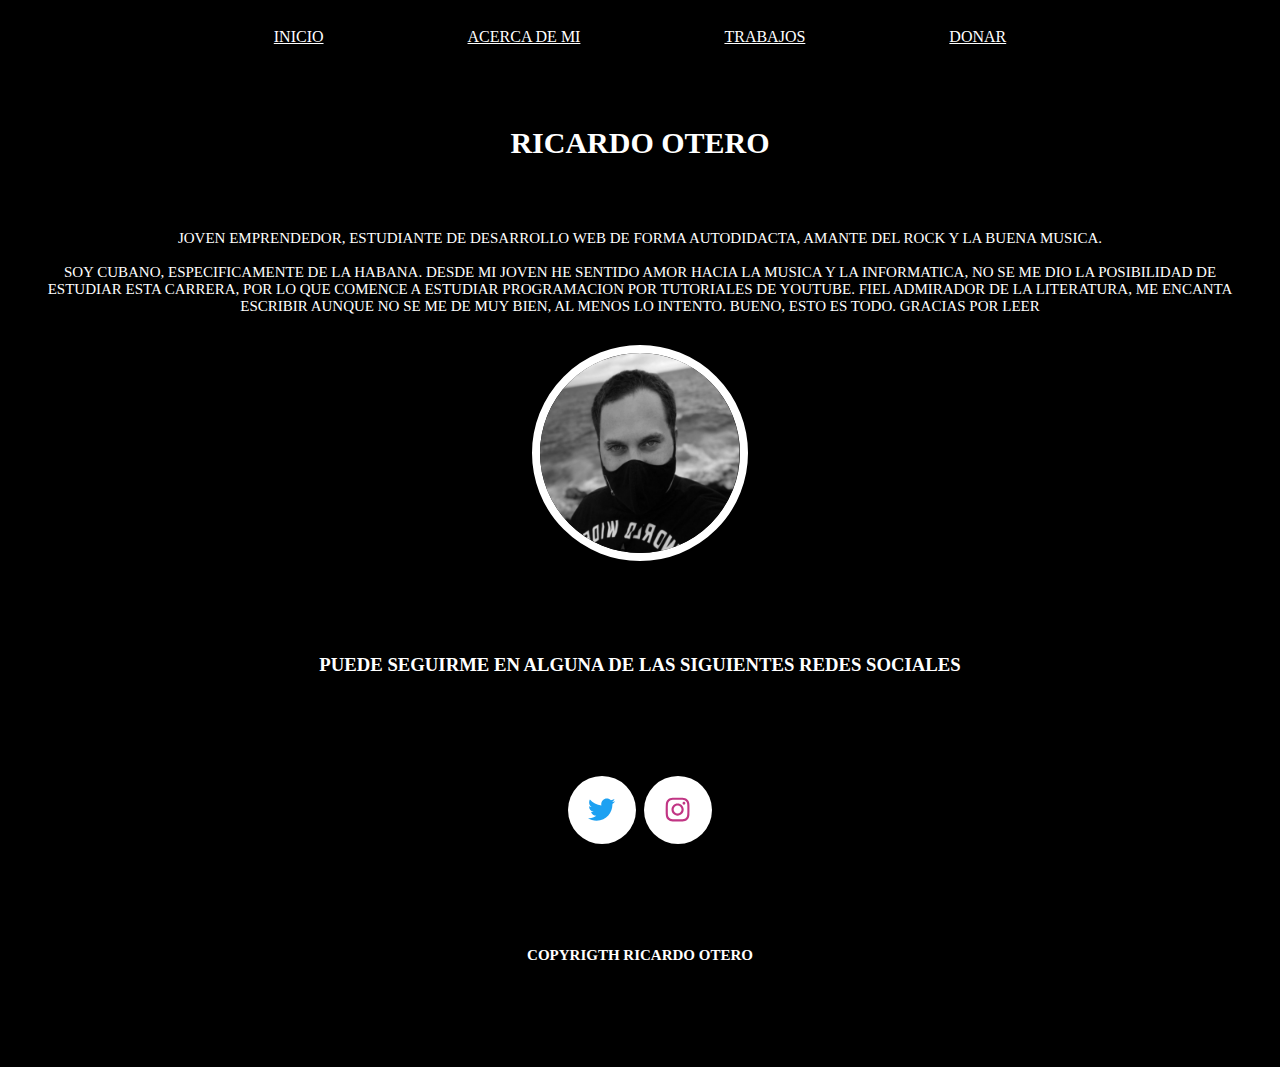
==== template/acercaDe.html @ 52e75847 "Add files via upload" ====
<!DOCTYPE html>

<html>
<head>
    <meta charset= utf-8 />
<meta name="author" content="Ricardo Otero" />
<meta name="copyright" content="Ricardo Otero" />
<meta name="robots" content="index"/>
<meta name="robots" content="follow"/>
<link rel="icon" type="image/x-icon" href="#" />
		<link rel="stylesheet" href="https://netdna.bootstrapcdn.com/font-awesome/4.0.3/css/font-awesome.css">
		<link href='https://fonts.googleapis.com/css?family=Roboto|Roboto+Slab:400,700' rel='stylesheet' type='text/css'>

<meta name="description" content="Pagina personal de Ricardo Otero.">
	<title>Ricardo Otero</title>
	<link href="style.css" rel="stylesheet" />
</head>
<body>



<nav class="navigation" id="main-navigation">
<div>
<li><a  class="a" href="../index.html">Inicio</a></li>
<li><a class="a"  href="acercaDe.html">Acerca de mi</a></li>
<li><a  class="a" href="proyectos.html">Trabajos</a></li>
<li><a  class="a" href="Donar.html">Donar</a></li>
</nav>





<div>


	<h1 class="RicardoOtero">Ricardo Otero</h1>
	<p class="description">Joven emprendedor, estudiante de desarrollo web de forma autodidacta, amante del rock y la buena musica. <br> <br> Soy Cubano, especificamente de La Habana. Desde mi joven he sentido amor hacia la musica y la informatica, no se me dio la posibilidad de estudiar esta carrera, por lo que comence a estudiar programacion por tutoriales de YouTube. Fiel admirador de la literatura, me encanta escribir aunque no se me de muy bien, al menos lo intento. Bueno, esto es todo. Gracias por leer </p>


	<img class="foto" src="image/a.png">




<div class="social-btns">

	<h3 class="estoyEn">Puede seguirme en alguna de las siguientes redes sociales</h3>
 


			

<div class="social-buttons">

 <a href="https://twitter.com/RockerQba" target="blank_" class="social-buttons__button social-button social-button--twitter">
 <span class="social-button__inner">
 <svg aria-hidden="true" focusable="false" data-prefix="fab" data-icon="twitter" class="svg-inline--fa fa-twitter fa-w-16" role="img" xmlns="http://www.w3.org/2000/svg" viewBox="0 0 512 512"><path fill="currentColor" d="M459.37 151.716c.325 4.548.325 9.097.325 13.645 0 138.72-105.583 298.558-298.558 298.558-59.452 0-114.68-17.219-161.137-47.106 8.447.974 16.568 1.299 25.34 1.299 49.055 0 94.213-16.568 130.274-44.832-46.132-.975-84.792-31.188-98.112-72.772 6.498.974 12.995 1.624 19.818 1.624 9.421 0 18.843-1.3 27.614-3.573-48.081-9.747-84.143-51.98-84.143-102.985v-1.299c13.969 7.797 30.214 12.67 47.431 13.319-28.264-18.843-46.781-51.005-46.781-87.391 0-19.492 5.197-37.36 14.294-52.954 51.655 63.675 129.3 105.258 216.365 109.807-1.624-7.797-2.599-15.918-2.599-24.04 0-57.828 46.782-104.934 104.934-104.934 30.213 0 57.502 12.67 76.67 33.137 23.715-4.548 46.456-13.32 66.599-25.34-7.798 24.366-24.366 44.833-46.132 57.827 21.117-2.273 41.584-8.122 60.426-16.243-14.292 20.791-32.161 39.308-52.628 54.253z"></path></svg>
 </span>
 </a>
 <a href="https://www.instagram.com/invites/contact/?i=5ghiut43b5jh&utm_content=4kv2tf5
 " target="blank_" class="social-buttons__button social-button social-button--instagram">
 <span class="social-button__inner">
 <svg aria-hidden="true" focusable="false" data-prefix="fab" data-icon="instagram" class="svg-inline--fa fa-instagram fa-w-14" role="img" xmlns="http://www.w3.org/2000/svg" viewBox="0 0 448 512"><path fill="currentColor" d="M224.1 141c-63.6 0-114.9 51.3-114.9 114.9s51.3 114.9 114.9 114.9S339 319.5 339 255.9 287.7 141 224.1 141zm0 189.6c-41.1 0-74.7-33.5-74.7-74.7s33.5-74.7 74.7-74.7 74.7 33.5 74.7 74.7-33.6 74.7-74.7 74.7zm146.4-194.3c0 14.9-12 26.8-26.8 26.8-14.9 0-26.8-12-26.8-26.8s12-26.8 26.8-26.8 26.8 12 26.8 26.8zm76.1 27.2c-1.7-35.9-9.9-67.7-36.2-93.9-26.2-26.2-58-34.4-93.9-36.2-37-2.1-147.9-2.1-184.9 0-35.8 1.7-67.6 9.9-93.9 36.1s-34.4 58-36.2 93.9c-2.1 37-2.1 147.9 0 184.9 1.7 35.9 9.9 67.7 36.2 93.9s58 34.4 93.9 36.2c37 2.1 147.9 2.1 184.9 0 35.9-1.7 67.7-9.9 93.9-36.2 26.2-26.2 34.4-58 36.2-93.9 2.1-37 2.1-147.8 0-184.8zM398.8 388c-7.8 19.6-22.9 34.7-42.6 42.6-29.5 11.7-99.5 9-132.1 9s-102.7 2.6-132.1-9c-19.6-7.8-34.7-22.9-42.6-42.6-11.7-29.5-9-99.5-9-132.1s-2.6-102.7 9-132.1c7.8-19.6 22.9-34.7 42.6-42.6 29.5-11.7 99.5-9 132.1-9s102.7-2.6 132.1 9c19.6 7.8 34.7 22.9 42.6 42.6 11.7 29.5 9 99.5 9 132.1s2.7 102.7-9 132.1z"></path></svg>
 </span>
 </a>

 </span>
 </a>
</div>








<footer>  <h2>copyrigth Ricardo Otero</h2></footer>

</div>

</div>


<script src="code.js" type="text/javascript"></script>
</body>
</html>
---- template/style.css ----
.navigation{

  overflow: hidden;
  height: 10000%;
}

.navigation li{
padding: 20px;
text-align: right;
display: inline-block;
}


.a{

 margin:50px;
 color: white;
}


  body{

	
		background-color:black;
		font-family: arial black;
		text-align: center;
		text-transform: uppercase;
		color: #fff;}

  	

.RicardoOtero{
  font-size: 30px;
  padding: 40px;
}
.description{
  font-size: 15px;
  margin: 20px;
  padding: 10px;
}

img{
  cursor: pointer;
  width: 200px;
  height: 200px;
  border-radius: 50%;
  border-color: white;
  border-width: 8px;
  border-style: solid;
  filter:grayscale(100%);
  transform:none;
  -webkit-transition: -webkit-transform 0.3s ease-out;
 -moz-transition: -moz-transform 0.3s ease-out;
}
img:hover{
  transform: rotate(360deg);
  filter:grayscale(0%);
}

.estoyEn{
  padding: 70px;
}





.social-buttons {
  display: flex;
  flex-wrap: wrap;
  justify-content: center;
  
}
.social-buttons__button {
  margin: 10px 3px 0;
}

.social-button {
  position: relative;
  display: flex;
  justify-content: center;
  align-items: center;
  outline: none;
  width: 70px;
  height: 70px;
  text-decoration: none;
}
.social-button__inner {
  position: relative;
  display: flex;
  align-items: center;
  justify-content: center;
  width: calc(100% - 2px);
  height: calc(100% - 2px);
  border-radius: 100%;
  background: #fff;
  text-align: center;
}
.social-button i,
.social-button svg {
  position: relative;
  z-index: 1;
  transition: 0.3s;
}
.social-button i {
  font-size: 28px;
}
.social-button svg {
  height: 40%;
  width: 40%;
}
.social-button::after {
  content: "";
  position: absolute;
  top: 0;
  left: 50%;
  display: block;
  width: 0;
  height: 0;
  border-radius: 100%;
  transition: 0.3s;
}
.social-button:focus, .social-button:hover {
  color: #fff!important;
}
.social-button:focus::after, .social-button:hover::after {
  width: 100%;
  height: 100%;
  margin-left: -50%;
}

.social-button--facebook {
  color: #3b5998 !important;
}
.social-button--facebook::after {
  background: #3b5998;
}
.social-button--twitter {
  color: #1da1f2 !important;
}
.social-button--twitter::after {
  background: #1da1f2;
}

.social-button--instagram {
 color: #c13584 !important;
}
.social-button--instagram::after {
  background: #c13584;
}



footer{
 font-size: 10px;
 margin-top: 40px;
 margin: 30px;
}

.dm{
  justify-content: center;
  padding-top: 10px;  
}


footer{
  min-height: 120%;
  padding: 60px;
  font-size: 10px;
}

.a {
 -webkit-transition: -webkit-transform 1s ease-out;
 -moz-transition: -moz-transform 1s ease-out;
 transition: transform 1s ease-out;
}
.a:hover {
 -webkit-transform: rotate(460deg);
 -moz-transform: rotate(460deg);
 transform: rotate(460deg);
 border-radius: 100%;
 background: #3A3A3A;
}


.aProyecto{
  color: white;
  font-size: 15px;
  padding: 20px;
  display: block;
}
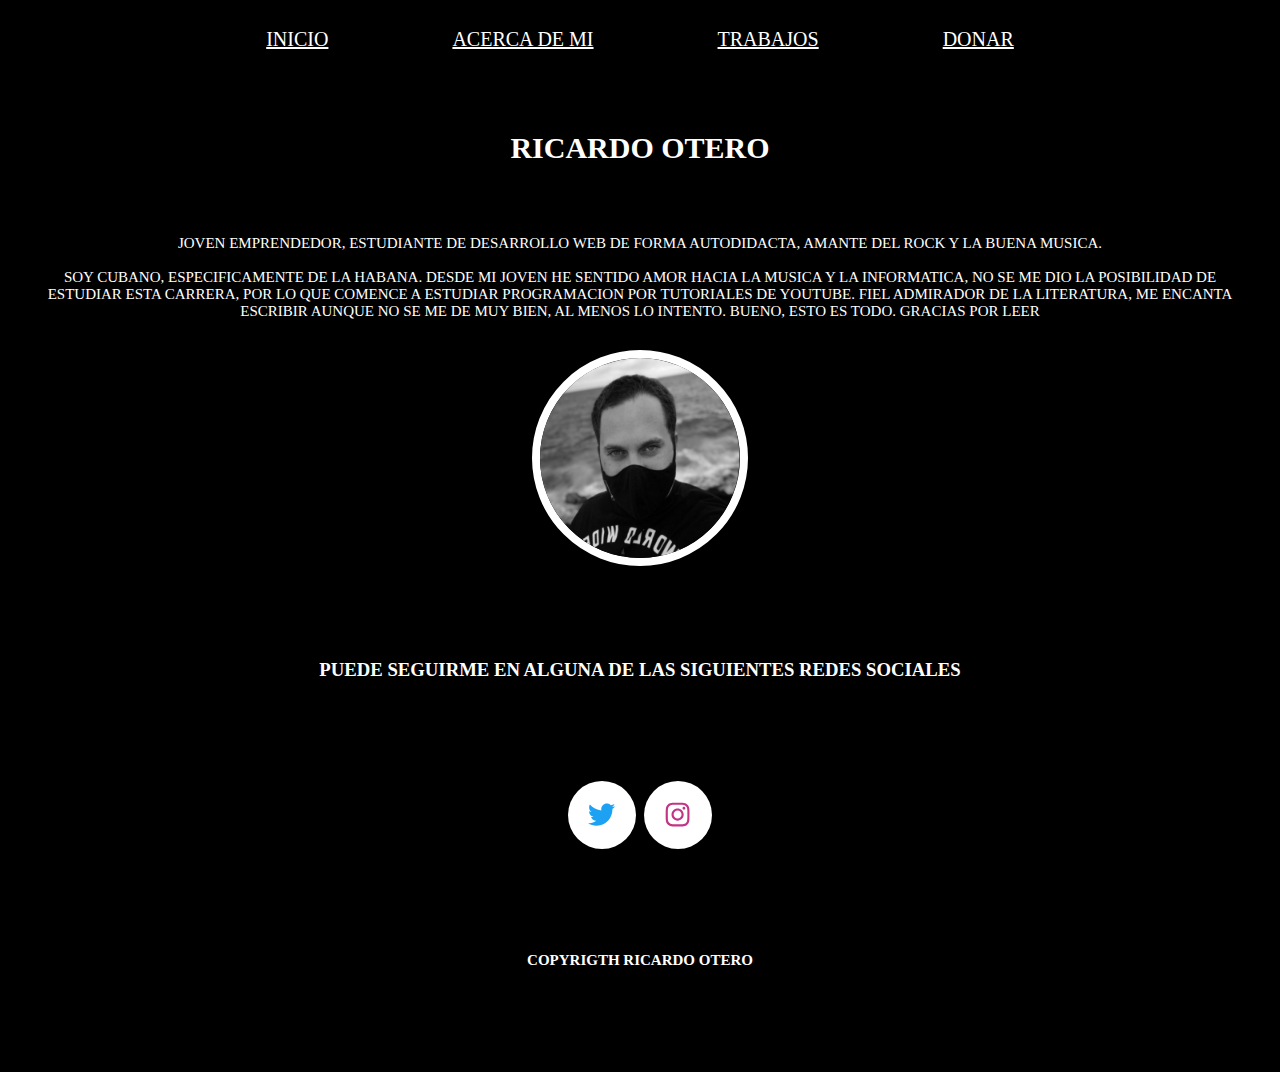
==== commit b8ad2cd4: "Add files via upload" ====
--- a/template/acercaDe.html
+++ b/template/acercaDe.html
@@ -21,13 +21,11 @@
 
 <nav class="navigation" id="main-navigation">
 <div>
-<li><a  class="a" href="../index.html">Inicio</a></li>
-<li><a class="a"  href="acercaDe.html">Acerca de mi</a></li>
-<li><a  class="a" href="proyectos.html">Trabajos</a></li>
-<li><a  class="a" href="Donar.html">Donar</a></li>
+<li><a class="aRojo" href="../index.html">Inicio</a></li>
+<li><a class="aNaranja" href="acercaDe.html">Acerca de mi</a></li>
+<li><a class="aAmarillo" href="proyectos.html">Trabajos</a></li>
+<li><a class="aBlanco" href="">Donar</a></li>
 </nav>
-
-
 
 
 
--- a/template/style.css
+++ b/template/style.css
@@ -1,4 +1,3 @@
-
 
 .navigation{
 
@@ -12,12 +11,63 @@
 display: inline-block;
 }
 
-
-.a{
-
- margin:50px;
+a{
  color: white;
-}
+ font-size: 20px;
+}
+a:hover{
+  font-size: 28px;
+}
+
+
+.aRojo{
+  background: none;
+  padding: 40px;
+}
+.aRojo:hover{
+  background: #FF0B00;
+  color: black;
+
+}
+
+.aNaranja{
+  background: none;
+  padding: 40px;
+}
+
+
+.aNaranja:hover{
+  background: #F47600;
+  color: black;
+}
+
+.aAmarillo{
+  background: none;
+  padding: 40px;
+}
+.aAmarillo:hover{
+  background: #FFFD00;
+  color: black;
+}
+
+.aBlanco{
+  background: none;
+  padding: 40px;
+}
+
+
+.aBlanco:hover{
+  background: white;
+  color: black;
+}
+
+
+
+
+
+
+
+
 
 
   body{
@@ -190,4 +240,12 @@
   font-size: 15px;
   padding: 20px;
   display: block;
+}
+
+.h1Proyecto:hover{
+  color: red;
+}
+
+.todo{
+  margin-top: 100px;
 }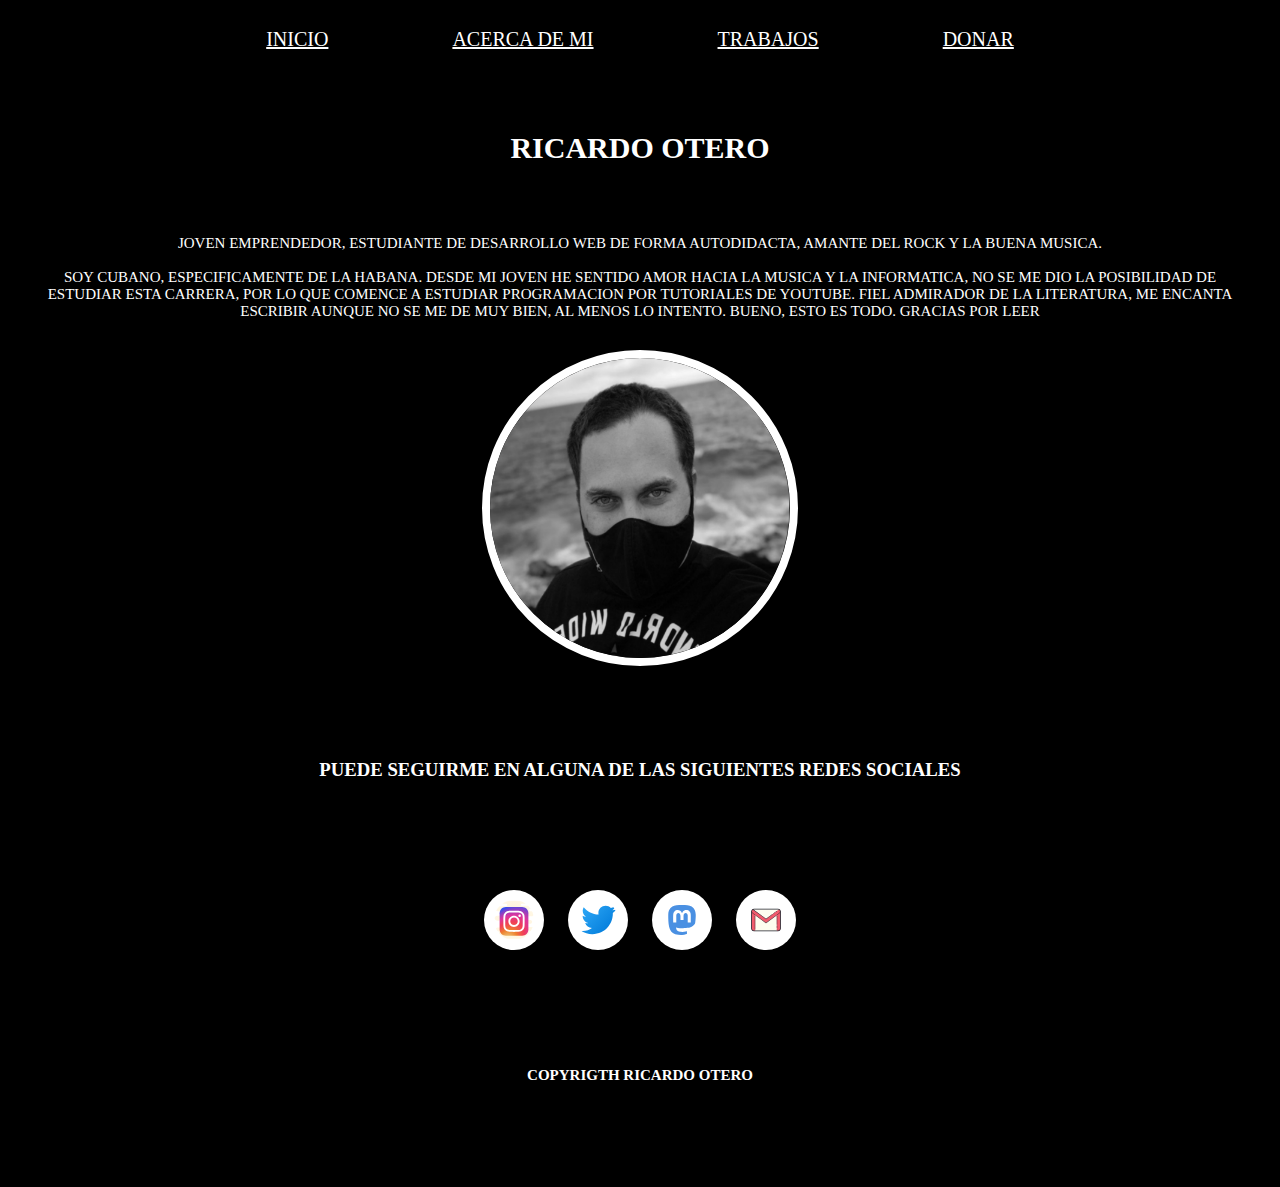
==== commit dfd1a782: "Add files via upload" ====
--- a/template/acercaDe.html
+++ b/template/acercaDe.html
@@ -24,7 +24,7 @@
 <li><a class="aRojo" href="../index.html">Inicio</a></li>
 <li><a class="aNaranja" href="acercaDe.html">Acerca de mi</a></li>
 <li><a class="aAmarillo" href="proyectos.html">Trabajos</a></li>
-<li><a class="aBlanco" href="">Donar</a></li>
+<li><a class="aBlanco" href="https://qvapay.com/payme/rop010698">Donar</a></li>
 </nav>
 
 
@@ -36,7 +36,7 @@
 	<p class="description">Joven emprendedor, estudiante de desarrollo web de forma autodidacta, amante del rock y la buena musica. <br> <br> Soy Cubano, especificamente de La Habana. Desde mi joven he sentido amor hacia la musica y la informatica, no se me dio la posibilidad de estudiar esta carrera, por lo que comence a estudiar programacion por tutoriales de YouTube. Fiel admirador de la literatura, me encanta escribir aunque no se me de muy bien, al menos lo intento. Bueno, esto es todo. Gracias por leer </p>
 
 
-	<img class="foto" src="image/a.png">
+	<img class="imagenGira" src="image/a.png">
 
 
 
@@ -49,27 +49,20 @@
 
 			
 
-<div class="social-buttons">
-
- <a href="https://twitter.com/RockerQba" target="blank_" class="social-buttons__button social-button social-button--twitter">
- <span class="social-button__inner">
- <svg aria-hidden="true" focusable="false" data-prefix="fab" data-icon="twitter" class="svg-inline--fa fa-twitter fa-w-16" role="img" xmlns="http://www.w3.org/2000/svg" viewBox="0 0 512 512"><path fill="currentColor" d="M459.37 151.716c.325 4.548.325 9.097.325 13.645 0 138.72-105.583 298.558-298.558 298.558-59.452 0-114.68-17.219-161.137-47.106 8.447.974 16.568 1.299 25.34 1.299 49.055 0 94.213-16.568 130.274-44.832-46.132-.975-84.792-31.188-98.112-72.772 6.498.974 12.995 1.624 19.818 1.624 9.421 0 18.843-1.3 27.614-3.573-48.081-9.747-84.143-51.98-84.143-102.985v-1.299c13.969 7.797 30.214 12.67 47.431 13.319-28.264-18.843-46.781-51.005-46.781-87.391 0-19.492 5.197-37.36 14.294-52.954 51.655 63.675 129.3 105.258 216.365 109.807-1.624-7.797-2.599-15.918-2.599-24.04 0-57.828 46.782-104.934 104.934-104.934 30.213 0 57.502 12.67 76.67 33.137 23.715-4.548 46.456-13.32 66.599-25.34-7.798 24.366-24.366 44.833-46.132 57.827 21.117-2.273 41.584-8.122 60.426-16.243-14.292 20.791-32.161 39.308-52.628 54.253z"></path></svg>
- </span>
- </a>
- <a href="https://www.instagram.com/invites/contact/?i=5ghiut43b5jh&utm_content=4kv2tf5
- " target="blank_" class="social-buttons__button social-button social-button--instagram">
- <span class="social-button__inner">
- <svg aria-hidden="true" focusable="false" data-prefix="fab" data-icon="instagram" class="svg-inline--fa fa-instagram fa-w-14" role="img" xmlns="http://www.w3.org/2000/svg" viewBox="0 0 448 512"><path fill="currentColor" d="M224.1 141c-63.6 0-114.9 51.3-114.9 114.9s51.3 114.9 114.9 114.9S339 319.5 339 255.9 287.7 141 224.1 141zm0 189.6c-41.1 0-74.7-33.5-74.7-74.7s33.5-74.7 74.7-74.7 74.7 33.5 74.7 74.7-33.6 74.7-74.7 74.7zm146.4-194.3c0 14.9-12 26.8-26.8 26.8-14.9 0-26.8-12-26.8-26.8s12-26.8 26.8-26.8 26.8 12 26.8 26.8zm76.1 27.2c-1.7-35.9-9.9-67.7-36.2-93.9-26.2-26.2-58-34.4-93.9-36.2-37-2.1-147.9-2.1-184.9 0-35.8 1.7-67.6 9.9-93.9 36.1s-34.4 58-36.2 93.9c-2.1 37-2.1 147.9 0 184.9 1.7 35.9 9.9 67.7 36.2 93.9s58 34.4 93.9 36.2c37 2.1 147.9 2.1 184.9 0 35.9-1.7 67.7-9.9 93.9-36.2 26.2-26.2 34.4-58 36.2-93.9 2.1-37 2.1-147.8 0-184.8zM398.8 388c-7.8 19.6-22.9 34.7-42.6 42.6-29.5 11.7-99.5 9-132.1 9s-102.7 2.6-132.1-9c-19.6-7.8-34.7-22.9-42.6-42.6-11.7-29.5-9-99.5-9-132.1s-2.6-102.7 9-132.1c7.8-19.6 22.9-34.7 42.6-42.6 29.5-11.7 99.5-9 132.1-9s102.7-2.6 132.1 9c19.6 7.8 34.7 22.9 42.6 42.6 11.7 29.5 9 99.5 9 132.1s2.7 102.7-9 132.1z"></path></svg>
- </span>
- </a>
-
- </span>
- </a>
-</div>
-
-
-
-
+ <div class="redesSociales">
+ <a href="https://www.instagram.com/rockermen5">
+   <img class="imgRedes" src="../image/instagram.svg" alt="instagram" /></a>
+ 
+ <a href="https://twitter.com/RockerQba">
+   <img class="imgRedes" src="../image/twitter.svg" alt="twitter" /></a>
+ 
+ <a href="https://mastodon.uy/@rockerman">
+   <img class="imgRedes" src="../image/mastodon.svg" alt="mastodon"/></a>
+ 
+ <a href="mailto:rop010698@gmail.com">
+   <img class="imgRedes" src="../image/mail.svg" alt="correo" /></a>
+ 
+ </div>
 
 
 
--- a/template/style.css
+++ b/template/style.css
@@ -91,10 +91,37 @@
   padding: 10px;
 }
 
-img{
+
+.estoyEn{
+  padding: 70px;
+}
+
+.imgRedes{
+  background: white;
+  border-radius: 50%;
+  border: white;
+  height: 40px;
+  margin: 10px;
+  padding: 10px;
+   -webkit-transition: -webkit-transform 0.3s ease-out;
+ -moz-transition: -moz-transform 0.3s ease-out;
+ margin-top:20px;
+ 
+}
+.imgRedes:hover{
+  transform: rotate(360deg)
+}
+.redesSociales{
+  min-height:80%;
+}
+
+
+
+.imagenGira{
+  
   cursor: pointer;
-  width: 200px;
-  height: 200px;
+  width: 300px;
+  height: 300px;
   border-radius: 50%;
   border-color: white;
   border-width: 8px;
@@ -104,102 +131,14 @@
   -webkit-transition: -webkit-transform 0.3s ease-out;
  -moz-transition: -moz-transform 0.3s ease-out;
 }
-img:hover{
+.imagenGira:hover{
   transform: rotate(360deg);
   filter:grayscale(0%);
-}
-
-.estoyEn{
-  padding: 70px;
 }
 
 
 
 
-
-.social-buttons {
-  display: flex;
-  flex-wrap: wrap;
-  justify-content: center;
-  
-}
-.social-buttons__button {
-  margin: 10px 3px 0;
-}
-
-.social-button {
-  position: relative;
-  display: flex;
-  justify-content: center;
-  align-items: center;
-  outline: none;
-  width: 70px;
-  height: 70px;
-  text-decoration: none;
-}
-.social-button__inner {
-  position: relative;
-  display: flex;
-  align-items: center;
-  justify-content: center;
-  width: calc(100% - 2px);
-  height: calc(100% - 2px);
-  border-radius: 100%;
-  background: #fff;
-  text-align: center;
-}
-.social-button i,
-.social-button svg {
-  position: relative;
-  z-index: 1;
-  transition: 0.3s;
-}
-.social-button i {
-  font-size: 28px;
-}
-.social-button svg {
-  height: 40%;
-  width: 40%;
-}
-.social-button::after {
-  content: "";
-  position: absolute;
-  top: 0;
-  left: 50%;
-  display: block;
-  width: 0;
-  height: 0;
-  border-radius: 100%;
-  transition: 0.3s;
-}
-.social-button:focus, .social-button:hover {
-  color: #fff!important;
-}
-.social-button:focus::after, .social-button:hover::after {
-  width: 100%;
-  height: 100%;
-  margin-left: -50%;
-}
-
-.social-button--facebook {
-  color: #3b5998 !important;
-}
-.social-button--facebook::after {
-  background: #3b5998;
-}
-.social-button--twitter {
-  color: #1da1f2 !important;
-}
-.social-button--twitter::after {
-  background: #1da1f2;
-}
-
-.social-button--instagram {
- color: #c13584 !important;
-}
-.social-button--instagram::after {
-  background: #c13584;
-}
 
 
 
